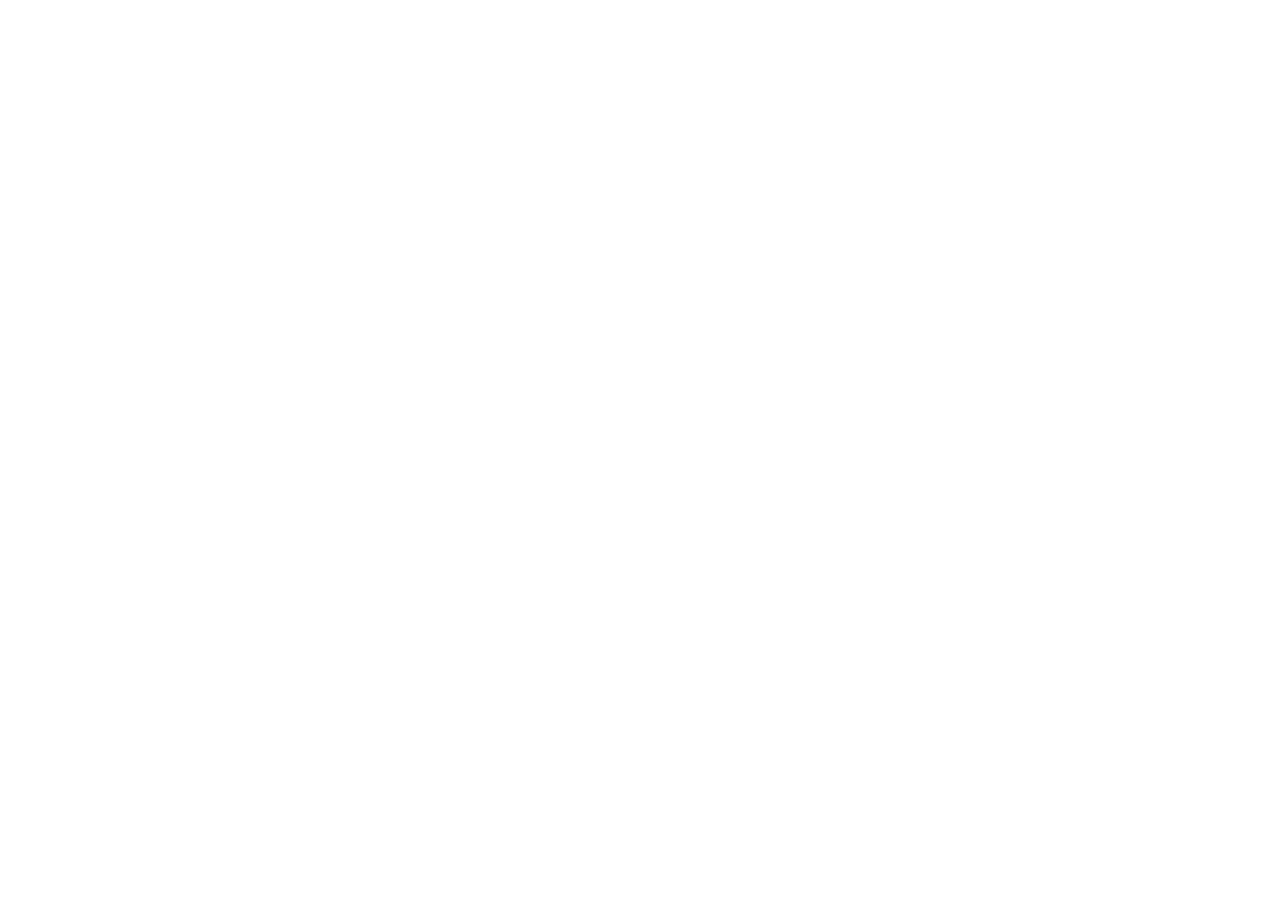
==== bonus/index.html @ 5b3dc0f5 "first commit" ====
<!DOCTYPE html>
<html lang="en">
<head>
    <meta charset="UTF-8">
    <meta name="viewport" content="width=device-width, initial-scale=1.0">
    <link rel="stylesheet" href="./css/style.css">
    <title>html-css-booleaners</title>
</head>
<body>
    
</body>
</html>
---- bonus/css/style.css ----
*{
    box-sizing: border-box;
    margin: 0;
}
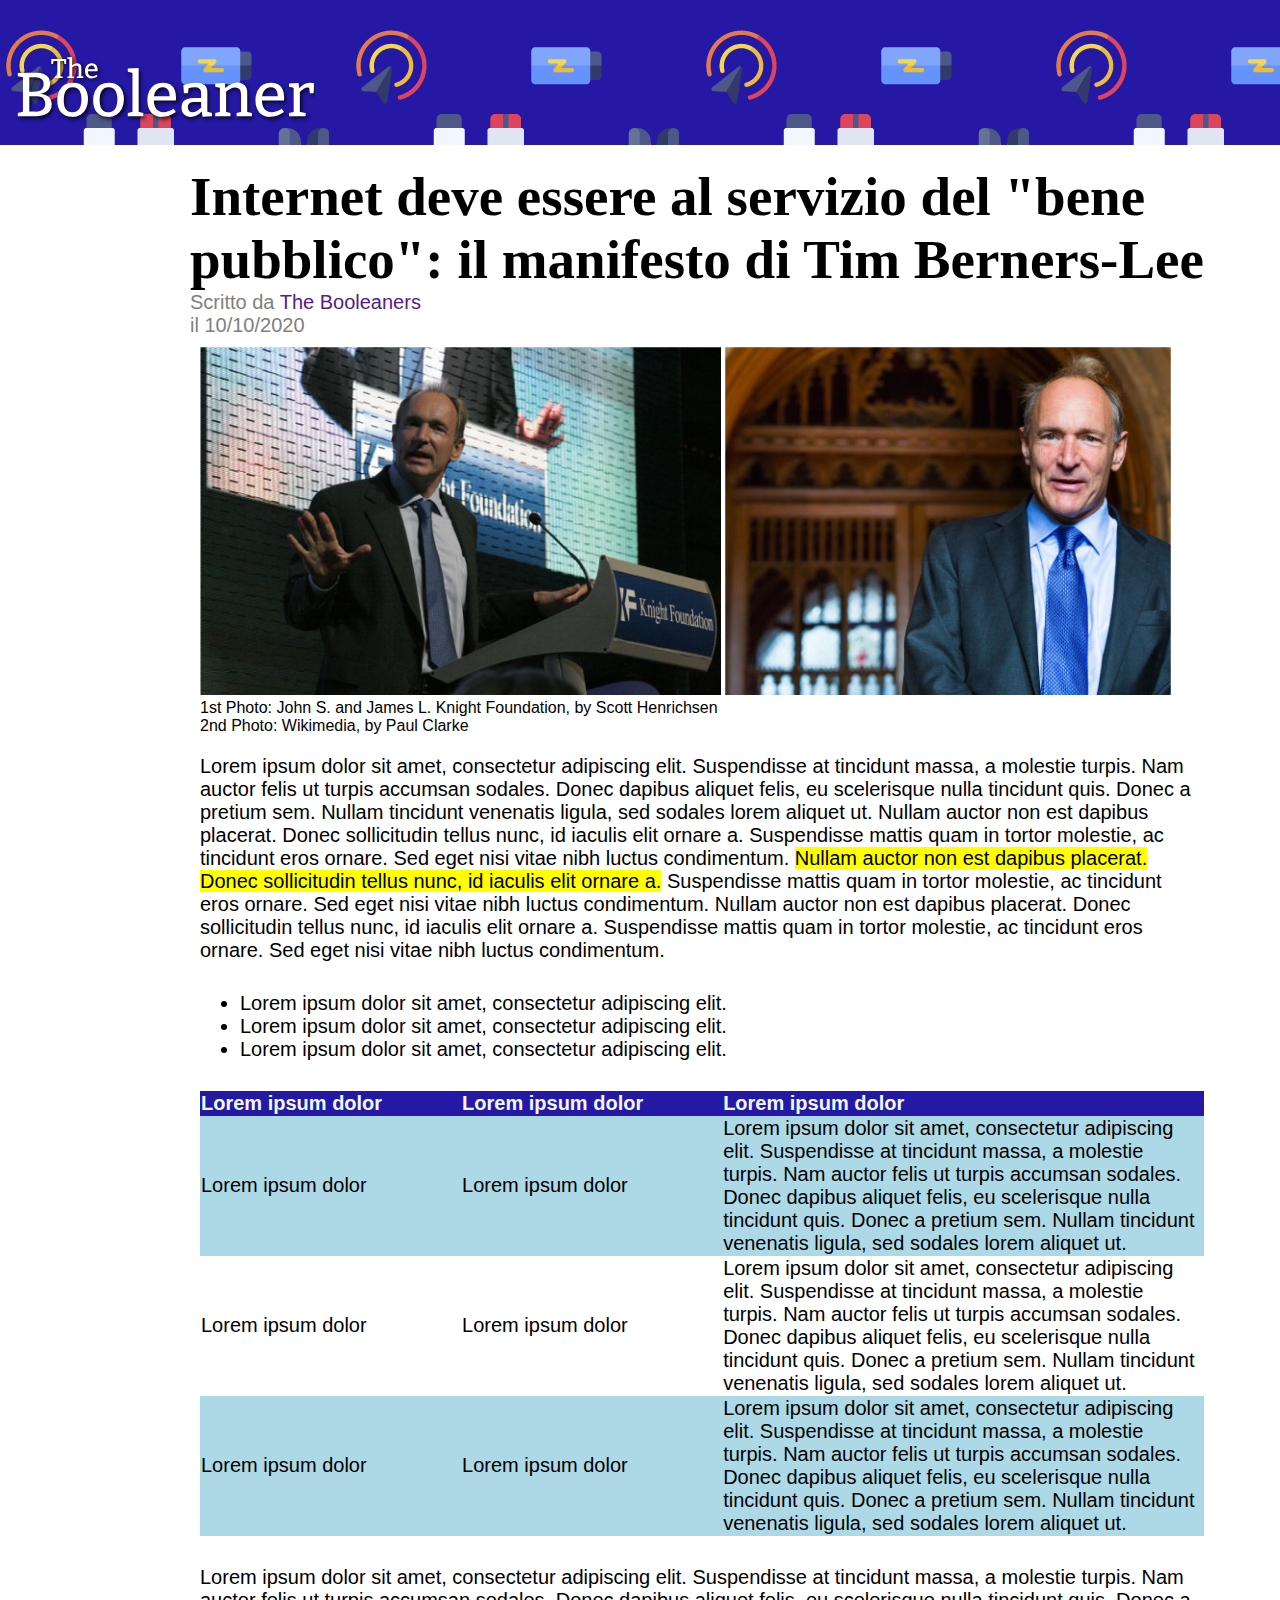
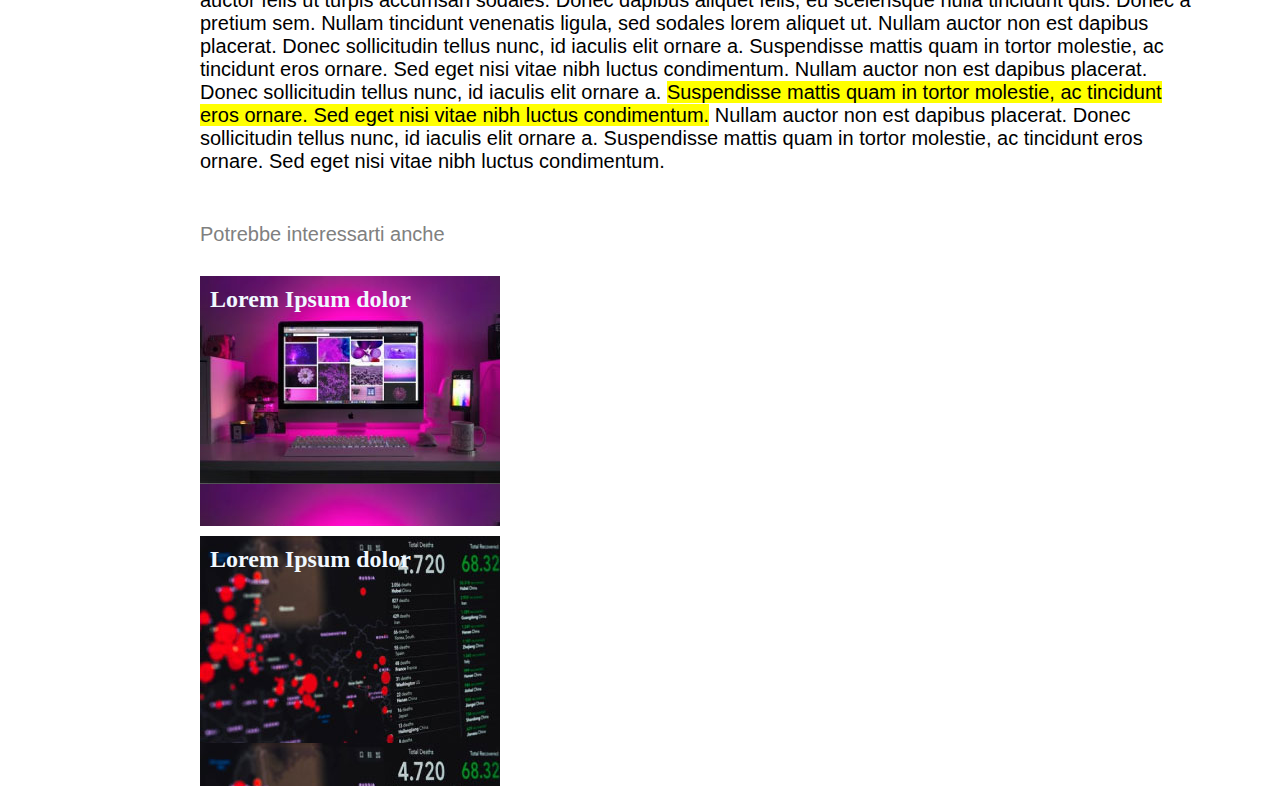
==== commit 188c01d3: "modified bonus page with relative changes" ====
--- a/bonus/index.html
+++ b/bonus/index.html
@@ -7,6 +7,112 @@
     <title>html-css-booleaners</title>
 </head>
 <body>
+
+    <header>
+        <img src="./img/logo.svg" alt="Logo the Booleaners">
+    </header>
+
+    <main>
+        <div class="titolo_pagina">
+            <h1>Internet deve essere al servizio del "bene pubblico": il manifesto di Tim Berners-Lee</h1>
+            <p>Scritto da <a href="">The Booleaners</a></p>
+            <p>il 10/10/2020</p>
+        </div>
+
+        <div class="foto">
+
+            <img class="tim1" src="./img/tim-1.jpg" alt="Foto di Tim Berners-Lee">
+            <img class="tim2" src="./img/tim-2.jpg" alt="Foto di Tim Berners-Lee">
+
+            <p>1st Photo: John S. and James L. Knight Foundation, by Scott Henrichsen</p>
+            <p>2nd Photo: Wikimedia, by Paul Clarke</p>
+
+        </div>
+
+        <div class="articolo">
+
+            <p>
+                Lorem ipsum dolor sit amet, consectetur adipiscing elit. Suspendisse at tincidunt massa, a molestie turpis. 
+                Nam auctor felis ut turpis accumsan sodales. Donec dapibus aliquet felis, eu scelerisque nulla tincidunt quis. 
+                Donec a pretium sem. Nullam tincidunt venenatis ligula, sed sodales lorem aliquet ut. Nullam auctor non est dapibus placerat. 
+                Donec sollicitudin tellus nunc, id iaculis elit ornare a. Suspendisse mattis quam in tortor molestie, ac tincidunt eros ornare. 
+                Sed eget nisi vitae nibh luctus condimentum. <span class="yellow_marker"> Nullam auctor non est dapibus placerat. 
+                    Donec sollicitudin tellus nunc, id iaculis elit ornare a.</span> Suspendisse mattis quam in tortor molestie, ac tincidunt eros ornare. 
+                Sed eget nisi vitae nibh luctus condimentum. Nullam auctor non est dapibus placerat. 
+                Donec sollicitudin tellus nunc, id iaculis elit ornare a. Suspendisse mattis quam in tortor molestie, ac tincidunt eros ornare. 
+                Sed eget nisi vitae nibh luctus condimentum.
+            </p>
+
+            <ul>
+                <li>Lorem ipsum dolor sit amet, consectetur adipiscing elit.</li>
+                <li>Lorem ipsum dolor sit amet, consectetur adipiscing elit.</li>
+                <li>Lorem ipsum dolor sit amet, consectetur adipiscing elit.</li>
+            </ul>
+
+            <div class="table_container">
+                <table>
+                    <thead>
+                        <td>Lorem ipsum dolor</td>
+                        <td>Lorem ipsum dolor</td>
+                        <td>Lorem ipsum dolor</td>
+                    </thead>
+                        
+                    <tbody>
+                        <tr class="blue_row">
+                            <td>Lorem ipsum dolor</td>
+                            <td>Lorem ipsum dolor</td>
+                            <td>Lorem ipsum dolor sit amet, consectetur adipiscing elit. Suspendisse at tincidunt massa, a molestie turpis. 
+                                Nam auctor felis ut turpis accumsan sodales. Donec dapibus aliquet felis, eu scelerisque nulla tincidunt quis. 
+                                Donec a pretium sem. Nullam tincidunt venenatis ligula, sed sodales lorem aliquet ut.</td>
+                        </tr>
+    
+                        <tr>
+                            <td>Lorem ipsum dolor</td>
+                            <td>Lorem ipsum dolor</td>
+                            <td>Lorem ipsum dolor sit amet, consectetur adipiscing elit. Suspendisse at tincidunt massa, a molestie turpis. 
+                                Nam auctor felis ut turpis accumsan sodales. Donec dapibus aliquet felis, eu scelerisque nulla tincidunt quis. 
+                                Donec a pretium sem. Nullam tincidunt venenatis ligula, sed sodales lorem aliquet ut.</td>
+                        </tr>
+    
+                        <tr class="blue_row">
+                            <td>Lorem ipsum dolor</td>
+                            <td>Lorem ipsum dolor</td>
+                            <td>Lorem ipsum dolor sit amet, consectetur adipiscing elit. Suspendisse at tincidunt massa, a molestie turpis. 
+                                Nam auctor felis ut turpis accumsan sodales. Donec dapibus aliquet felis, eu scelerisque nulla tincidunt quis. 
+                                Donec a pretium sem. Nullam tincidunt venenatis ligula, sed sodales lorem aliquet ut.</td>
+                        </tr>
+                    </tbody>
+                    
+                </table>
+            </div>
+
+            <p>
+                Lorem ipsum dolor sit amet, consectetur adipiscing elit. Suspendisse at tincidunt massa, a molestie turpis. 
+                Nam auctor felis ut turpis accumsan sodales. Donec dapibus aliquet felis, eu scelerisque nulla tincidunt quis. 
+                Donec a pretium sem. Nullam tincidunt venenatis ligula, sed sodales lorem aliquet ut. Nullam auctor non est dapibus placerat. 
+                Donec sollicitudin tellus nunc, id iaculis elit ornare a. Suspendisse mattis quam in tortor molestie, ac tincidunt eros ornare. 
+                Sed eget nisi vitae nibh luctus condimentum. Nullam auctor non est dapibus placerat. 
+                Donec sollicitudin tellus nunc, id iaculis elit ornare a. <span class="yellow_marker">Suspendisse mattis quam in tortor molestie, ac tincidunt eros ornare. 
+                    Sed eget nisi vitae nibh luctus condimentum.</span> Nullam auctor non est dapibus placerat. 
+                Donec sollicitudin tellus nunc, id iaculis elit ornare a. Suspendisse mattis quam in tortor molestie, ac tincidunt eros ornare. 
+                Sed eget nisi vitae nibh luctus condimentum.
+            </p>
+
+        </div>
+
+    </main>
+
+    <footer>
+
+        <p>Potrebbe interessarti anche</p>
+
+        <div class="prima_immagine">
+            <h2>Lorem Ipsum dolor</h2>
+        </div>
+        <div class="seconda_immagine">
+            <h2>Lorem Ipsum dolor</h2>
+        </div>
+    </footer>
     
 </body>
 </html>--- a/bonus/css/style.css
+++ b/bonus/css/style.css
@@ -1,3 +1,154 @@
+/* header css*/
+
+header{
+    background-color: rgb(36 24 165);
+    background-image: url("../img/pattern.png");
+    height: 145px;
+    text-align: left;
+}
+
+header > img{
+    width: 300px;
+    margin-top: 55px;
+    margin-left: 15px;
+}
+
+main{
+    width: 80%;
+    margin-left: 190px;
+}
+
+footer{
+    width: 80%;
+    margin-left: 190px;
+}
+
+/*titolo css*/
+
+.titolo_pagina{
+    text-align: left;
+    margin-top: 20px;
+}
+
+.titolo_pagina > h1{
+    font-size: 55px;
+    
+}
+
+.titolo_pagina > p{
+    color: gray;
+    font-family: 'Franklin Gothic Medium', 'Arial Narrow', Arial, sans-serif;
+    font-size: 20px;
+}
+
+p > a{
+    text-decoration: none;
+}
+
+/* foto css*/
+
+.foto{
+    text-align: left;
+    padding: 10px;
+}
+
+.tim1 {
+    width: 51.9%;
+}
+
+.tim2{
+    width: 44.4%;
+}
+
+.foto > p{
+    font-family: 'Franklin Gothic Medium', 'Arial Narrow', Arial, sans-serif;
+}
+
+/*articolo css*/
+
+.articolo{
+    padding: 10px;
+}
+
+.articolo > p {
+    font-family: 'Franklin Gothic Medium', 'Arial Narrow', Arial, sans-serif;
+    font-size: 20px;
+    margin-bottom: 30px;
+}
+
+.articolo > ul{
+    font-family: 'Franklin Gothic Medium', 'Arial Narrow', Arial, sans-serif;
+    font-size: 20px;
+    margin-bottom: 30px;
+}
+
+
+.table_container > table{
+    text-align: left;
+    font-family: 'Franklin Gothic Medium', 'Arial Narrow', Arial, sans-serif;
+    font-size: 20px;
+    width: 100%;
+    border-collapse:collapse ;
+    margin-bottom: 30px;
+}
+
+.table_container > table > thead{
+    background-color: rgb(36 24 165);
+    color: aliceblue;
+    font-weight: bold;
+}
+
+.table_container > table > tbody > tr > td{
+    height: 60px;
+    text-align: left;
+    word-wrap: break-word;
+    width: 20px;
+}
+
+/* classe per le righe blu*/
+
+.blue_row{
+    background-color:lightblue;
+}
+
+/*evidenziatore giallo*/
+
+.yellow_marker{
+    background-color: yellow;
+}
+
+/*footer*/
+
+footer{
+    padding: 10px;
+}
+
+footer > p{
+    color: gray;
+    font-family: 'Franklin Gothic Medium', 'Arial Narrow', Arial, sans-serif;
+    font-size: 20px;
+    margin-bottom: 30px;
+}
+
+footer > .prima_immagine{
+    width: 300px;
+    height: 250px;
+    background-image: url("../img/monitor.jpg");
+    padding: 10px;
+    color: aliceblue;
+    margin-bottom: 10px;
+}
+
+footer > .seconda_immagine{
+    width: 300px;
+    height: 250px;
+    background-image: url("../img/graph.jpg");
+    padding: 10px;
+    color: aliceblue;
+}
+
+/*pefforzah*/
+
 *{
     box-sizing: border-box;
     margin: 0;
